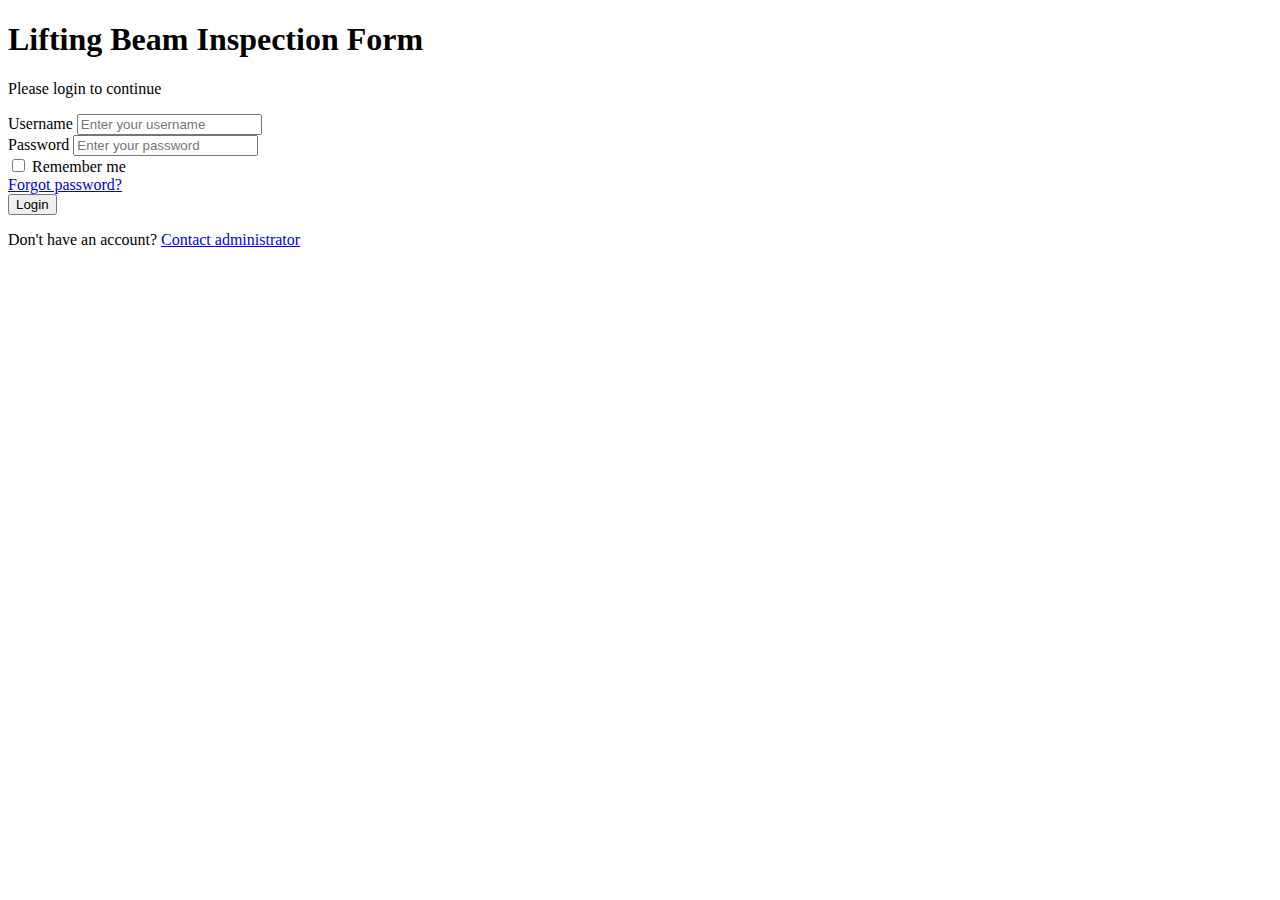
==== login.html @ 81f9c3b8 "login.html" ====
<!DOCTYPE html>
<html lang="en">
<head>
    <meta charset="UTF-8">
    <meta name="viewport" content="width=device-width, initial-scale=1.0">
    <title>Login - Lifting Beam Inspection Form</title>
    <link rel="stylesheet" href="aligned-login.css">
    <link href="https://fonts.googleapis.com/css2?family=Roboto:wght@300;400;500;700&display=swap" rel="stylesheet">
</head>
<body>
    <div class="container">
        <div class="login-container">
            <div class="header">
                <h1>Lifting Beam Inspection Form</h1>
                <p>Please login to continue</p>
            </div>
            
            <form id="loginForm" class="login-form">
                <div class="form-group">
                    <label for="username">Username</label>
                    <input type="text" id="username" name="username" placeholder="Enter your username" required>
                </div>
                
                <div class="form-group">
                    <label for="password">Password</label>
                    <input type="password" id="password" name="password" placeholder="Enter your password" required>
                </div>
                
                <div class="remember-forgot">
                    <div class="remember-me">
                        <input type="checkbox" id="remember" name="remember">
                        <label for="remember">Remember me</label>
                    </div>
                    <a href="#" class="forgot-password">Forgot password?</a>
                </div>
                
                <button type="submit" class="login-btn">Login</button>
            </form>
            
            <div class="login-footer">
                <p>Don't have an account? <a href="#">Contact administrator</a></p>
            </div>
        </div>
    </div>

    <script src="js/login.js"></script>
</body>
</html>
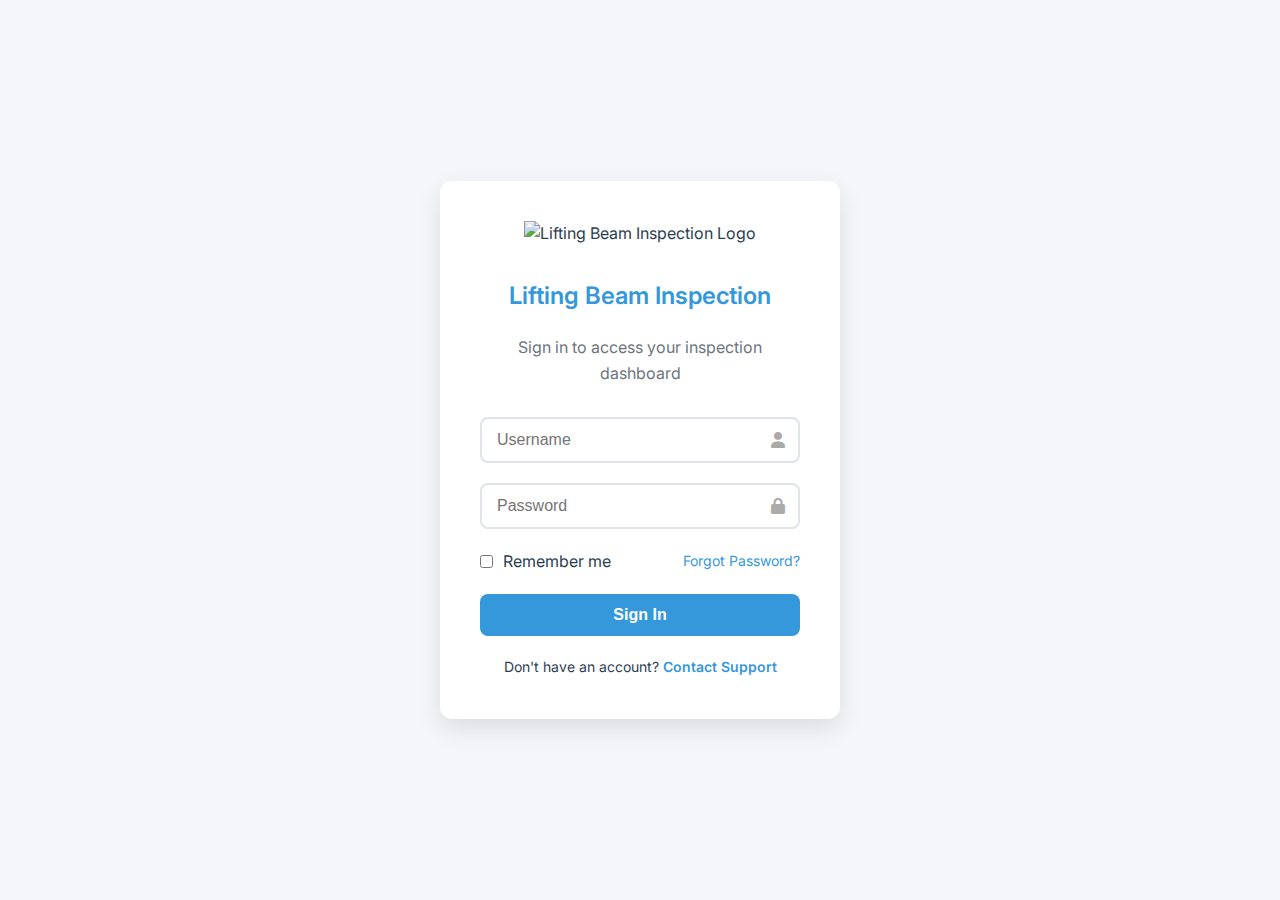
==== commit b3c6b200: "Update login.html" ====
--- a/login.html
+++ b/login.html
@@ -3,46 +3,212 @@
 <head>
     <meta charset="UTF-8">
     <meta name="viewport" content="width=device-width, initial-scale=1.0">
-    <title>Login - Lifting Beam Inspection Form</title>
-    <link rel="stylesheet" href="aligned-login.css">
-    <link href="https://fonts.googleapis.com/css2?family=Roboto:wght@300;400;500;700&display=swap" rel="stylesheet">
+    <title>Lifting Beam Inspection Login</title>
+    <link href="https://fonts.googleapis.com/css2?family=Inter:wght@300;400;500;600;700&display=swap" rel="stylesheet">
+    <link rel="stylesheet" href="https://cdnjs.cloudflare.com/ajax/libs/font-awesome/6.0.0-beta3/css/all.min.css">
+    <style>
+        :root {
+            --primary-color: #3498db;
+            --secondary-color: #2ecc71;
+            --background-color: #f4f6f9;
+            --text-color: #2c3e50;
+            --input-border: #e0e4e8;
+        }
+
+        * {
+            margin: 0;
+            padding: 0;
+            box-sizing: border-box;
+        }
+
+        body {
+            font-family: 'Inter', sans-serif;
+            background-color: var(--background-color);
+            display: flex;
+            justify-content: center;
+            align-items: center;
+            min-height: 100vh;
+            line-height: 1.6;
+            color: var(--text-color);
+        }
+
+        .login-container {
+            background-color: white;
+            border-radius: 12px;
+            box-shadow: 0 10px 25px rgba(0, 0, 0, 0.1);
+            width: 100%;
+            max-width: 400px;
+            padding: 40px;
+            text-align: center;
+        }
+
+        .login-logo {
+            margin-bottom: 30px;
+        }
+
+        .login-logo img {
+            width: 100px;
+            height: 100px;
+        }
+
+        .login-title {
+            margin-bottom: 20px;
+        }
+
+        .login-title h1 {
+            font-size: 24px;
+            font-weight: 600;
+            color: var(--primary-color);
+        }
+
+        .login-subtitle {
+            color: #6c757d;
+            margin-bottom: 30px;
+        }
+
+        .form-group {
+            margin-bottom: 20px;
+            position: relative;
+        }
+
+        .form-group input {
+            width: 100%;
+            padding: 12px 40px 12px 15px;
+            border: 2px solid var(--input-border);
+            border-radius: 8px;
+            font-size: 16px;
+            transition: border-color 0.3s ease;
+        }
+
+        .form-group input:focus {
+            outline: none;
+            border-color: var(--primary-color);
+        }
+
+        .form-group i {
+            position: absolute;
+            right: 15px;
+            top: 50%;
+            transform: translateY(-50%);
+            color: #aaa;
+        }
+
+        .form-actions {
+            display: flex;
+            justify-content: space-between;
+            align-items: center;
+            margin-bottom: 20px;
+        }
+
+        .remember-me {
+            display: flex;
+            align-items: center;
+        }
+
+        .remember-me input {
+            margin-right: 10px;
+        }
+
+        .forgot-password {
+            color: var(--primary-color);
+            text-decoration: none;
+            font-size: 14px;
+        }
+
+        .login-button {
+            width: 100%;
+            padding: 12px;
+            background-color: var(--primary-color);
+            color: white;
+            border: none;
+            border-radius: 8px;
+            font-size: 16px;
+            font-weight: 600;
+            cursor: pointer;
+            transition: background-color 0.3s ease;
+        }
+
+        .login-button:hover {
+            background-color: #2980b9;
+        }
+
+        .signup-link {
+            margin-top: 20px;
+            font-size: 14px;
+        }
+
+        .signup-link a {
+            color: var(--primary-color);
+            text-decoration: none;
+            font-weight: 600;
+        }
+
+        @media (max-width: 480px) {
+            .login-container {
+                width: 90%;
+                padding: 30px 20px;
+            }
+        }
+    </style>
 </head>
 <body>
-    <div class="container">
-        <div class="login-container">
-            <div class="header">
-                <h1>Lifting Beam Inspection Form</h1>
-                <p>Please login to continue</p>
+    <div class="login-container">
+        <div class="login-logo">
+            <img src="https://via.placeholder.com/100" alt="Lifting Beam Inspection Logo">
+        </div>
+        <div class="login-title">
+            <h1>Lifting Beam Inspection</h1>
+        </div>
+        <div class="login-subtitle">
+            <p>Sign in to access your inspection dashboard</p>
+        </div>
+        <form id="loginForm">
+            <div class="form-group">
+                <input type="text" id="username" placeholder="Username" required>
+                <i class="fas fa-user"></i>
             </div>
-            
-            <form id="loginForm" class="login-form">
-                <div class="form-group">
-                    <label for="username">Username</label>
-                    <input type="text" id="username" name="username" placeholder="Enter your username" required>
+            <div class="form-group">
+                <input type="password" id="password" placeholder="Password" required>
+                <i class="fas fa-lock"></i>
+            </div>
+            <div class="form-actions">
+                <div class="remember-me">
+                    <input type="checkbox" id="remember">
+                    <label for="remember">Remember me</label>
                 </div>
-                
-                <div class="form-group">
-                    <label for="password">Password</label>
-                    <input type="password" id="password" name="password" placeholder="Enter your password" required>
-                </div>
-                
-                <div class="remember-forgot">
-                    <div class="remember-me">
-                        <input type="checkbox" id="remember" name="remember">
-                        <label for="remember">Remember me</label>
-                    </div>
-                    <a href="#" class="forgot-password">Forgot password?</a>
-                </div>
-                
-                <button type="submit" class="login-btn">Login</button>
-            </form>
-            
-            <div class="login-footer">
-                <p>Don't have an account? <a href="#">Contact administrator</a></p>
+                <a href="#" class="forgot-password">Forgot Password?</a>
             </div>
+            <button type="submit" class="login-button">Sign In</button>
+        </form>
+        <div class="signup-link">
+            Don't have an account? <a href="#">Contact Support</a>
         </div>
     </div>
 
-    <script src="js/login.js"></script>
+    <script>
+        document.getElementById('loginForm').addEventListener('submit', function(e) {
+            e.preventDefault();
+            const username = document.getElementById('username').value;
+            const password = document.getElementById('password').value;
+            const remember = document.getElementById('remember').checked;
+
+            // Basic validation
+            if (username && password) {
+                // Simulated login (replace with actual authentication)
+                if (username === 'admin' && password === 'password') {
+                    if (remember) {
+                        localStorage.setItem('isLoggedIn', 'true');
+                        localStorage.setItem('username', username);
+                    } else {
+                        sessionStorage.setItem('isLoggedIn', 'true');
+                        sessionStorage.setItem('username', username);
+                    }
+                    window.location.href = 'index.html';
+                } else {
+                    alert('Invalid username or password');
+                }
+            }
+        });
+    </script>
 </body>
 </html>
